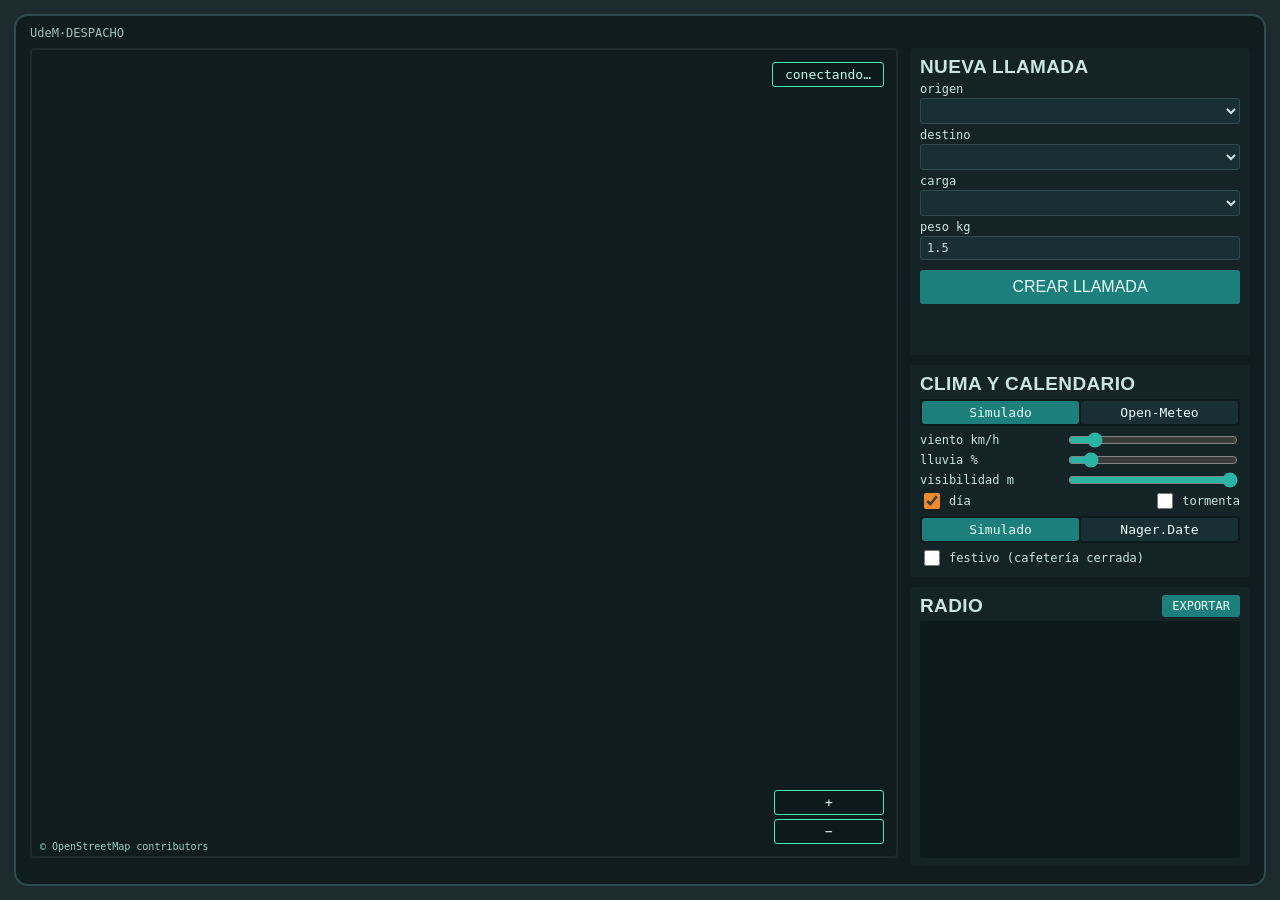
==== src/flota/web/pagina/index.html @ e3279999 "feat(web): interfaz pywebview con puente a CentroControl python main.py --web abre la misma pantalla" ====
<!doctype html>
<html lang="es">
<head>
  <meta charset="utf-8">
  <meta name="viewport" content="width=device-width, initial-scale=1">
  <title>UdeM·DESPACHO</title>
  <link rel="stylesheet" href="estilos.css">
</head>
<body>
  <main class="monitor">
    <div class="barra" id="barra-superior">UdeM·DESPACHO</div>

    <section class="mapa" id="mapa">
      <canvas id="lienzo"></canvas>
      <div class="pildoras" id="clima">
        <div id="clima-datos">conectando…</div>
        <div id="clima-semaforo" class="semaforo"></div>
      </div>
      <div class="ficha ficha-llamada" id="ficha-llamada" hidden>
        <h3 class="ficha-titulo alerta" id="llamada-titulo"></h3>
        <p id="llamada-datos"></p>
        <p class="resultado" id="llamada-resultado"></p>
        <div class="fila">
          <button id="boton-auto"><kbd>A</kbd> AUTO</button>
          <button class="secundario" data-cerrar="llamada"><kbd>ESC</kbd> CERRAR</button>
        </div>
      </div>
      <div class="ficha ficha-robot" id="ficha-robot" hidden>
        <h3 class="ficha-titulo" id="robot-titulo"></h3>
        <div class="fila">
          <canvas id="radar" width="190" height="180"></canvas>
          <p id="robot-datos"></p>
        </div>
        <div class="fila derecha"><button class="secundario" data-cerrar="robot"><kbd>ESC</kbd> CERRAR</button></div>
      </div>
      <div class="controles-mapa" id="controles-mapa">
        <button id="boton-mas">+</button>
        <button id="boton-menos">−</button>
      </div>
      <div class="credito-mapa">© OpenStreetMap contributors</div>
    </section>

    <aside class="lateral">
      <form class="panel" id="formulario">
        <h2>NUEVA LLAMADA</h2>
        <label>origen <select id="origen"></select></label>
        <label>destino <select id="destino"></select></label>
        <label>carga <select id="carga"></select></label>
        <label>peso kg <input id="peso" type="number" min="0.1" step="0.1" value="1.5"></label>
        <button type="submit" class="grande">CREAR LLAMADA</button>
        <p class="resultado" id="formulario-resultado"></p>
      </form>

      <section class="panel">
        <h2>CLIMA Y CALENDARIO</h2>
        <div class="segmentado" id="selector-clima">
          <button data-real="false" class="activo">Simulado</button><button data-real="true">Open-Meteo</button>
        </div>
        <div id="simulador">
          <label class="deslizador">viento km/h <input id="viento" type="range" min="0" max="80" value="10"></label>
          <label class="deslizador">lluvia % <input id="lluvia" type="range" min="0" max="100" value="10"></label>
          <label class="deslizador">visibilidad m <input id="visibilidad" type="range" min="0" max="10000" value="10000"></label>
          <div class="fila">
            <label class="interruptor"><input id="dia" type="checkbox" checked> día</label>
            <label class="interruptor"><input id="tormenta" type="checkbox"> tormenta</label>
          </div>
        </div>
        <div class="segmentado" id="selector-calendario">
          <button data-real="false" class="activo">Simulado</button><button data-real="true">Nager.Date</button>
        </div>
        <label class="interruptor"><input id="festivo" type="checkbox"> festivo (cafetería cerrada)</label>
      </section>

      <section class="panel radio">
        <div class="fila"><h2>RADIO</h2><button class="secundario" id="boton-exportar">EXPORTAR</button></div>
        <div class="registro" id="registro" aria-live="polite"></div>
      </section>
    </aside>

    <section class="plantilla" id="plantilla"></section>
    <div class="barra" id="barra-inferior"></div>
  </main>
  <script type="module" src="app.js"></script>
</body>
</html>
---- src/flota/web/pagina/estilos.css ----
/* UdeM·DESPACHO, versión web: los mismos colores de gui/tema.py (guía de estilo 10). */
:root {
  --bisel: #1b2b2e;
  --pantalla: #0f1d1f;
  --panel: #132326;
  --panel-claro: #183034;
  --borde: #2f4b4f;
  --texto: #c9e6e2;
  --texto-barra: #9fbfbd;
  --boton: #1d7f7b;
  --boton-hover: #2bb3a3;
  --fosforo: #46f0b4;
  --alerta: #f08a2c;
  --ocupado: #1f6fd1;
  --libre: #3f9a6b;
  --falla: #d2453b;
  --papel: #f1e4c6;
  --tinta: #2a2a2a;
  --titulo: "Oswald-SemiBold", "Segoe UI Semibold", sans-serif;
  --mono: "ShareTechMono-Regular", Consolas, monospace;
}

* { box-sizing: border-box; }
html, body { height: 100%; margin: 0; }
body { background: var(--bisel); color: var(--texto); font: 13px var(--mono); overflow: hidden; }
h2, h3 { font-family: var(--titulo); font-weight: 600; margin: 0; letter-spacing: .02em; }
h2 { font-size: 19px; }
button, select, input { font: inherit; color: inherit; }
[hidden] { display: none !important; }

.monitor {
  position: absolute; inset: 14px; display: grid; gap: 8px 12px; padding: 10px 14px;
  grid-template: "sup sup" auto "mapa lat" 1fr "plantilla lat" auto "inf inf" auto / 1fr 340px;
  background: var(--pantalla); border: 2px solid var(--borde); border-radius: 14px;
}
.barra { color: var(--texto-barra); font-size: 12px; white-space: pre; overflow: hidden; text-overflow: ellipsis; }
#barra-superior { grid-area: sup; }
#barra-inferior { grid-area: inf; }

/* --- Mapa y lo que flota encima -------------------------------------------------- */
.mapa { grid-area: mapa; position: relative; min-height: 0; border: 2px solid var(--bisel); border-radius: 4px; overflow: hidden; }
#lienzo { position: absolute; inset: 0; width: 100%; height: 100%; cursor: grab; }
.pildoras { position: absolute; top: 12px; right: 12px; padding: 4px 12px; text-align: center;
  background: #0c1a1c; border: 1px solid var(--fosforo); border-radius: 3px; color: #b9fff2; }
.semaforo { font-family: var(--titulo); font-size: 14px; }
.controles-mapa { position: absolute; right: 12px; bottom: 12px; display: grid; gap: 4px; width: 110px; }
.controles-mapa button { background: #0c1a1c; border: 1px solid var(--fosforo); }
.controles-mapa button:hover { background: var(--boton); }
.credito-mapa { position: absolute; left: 8px; bottom: 4px; font-size: 10px; color: #b9fff2; opacity: .8; }

.ficha { position: absolute; left: 12px; width: 360px; background: var(--papel); color: var(--tinta);
  border: 2px solid #3d5a5e; border-radius: 2px; box-shadow: 0 6px 18px #0008; }
.ficha-llamada { top: 12px; }
.ficha-robot { bottom: 12px; width: 400px; }
.ficha p { margin: 8px 12px; white-space: pre-line; }
.ficha-titulo { margin: 2px; padding: 3px 10px; color: #fff; font-size: 17px; background: var(--ocupado); }
.ficha-titulo.alerta { background: var(--alerta); }
.ficha .fila { padding: 0 12px 10px; }
.resultado { font-family: var(--titulo); min-height: 1em; }
.resultado.mal { color: var(--falla); }
.resultado.bien { color: var(--fosforo); }
.ficha .resultado.bien { color: #2c7a4b; }

/* --- Columna lateral -------------------------------------------------------------- */
.lateral { grid-area: lat; display: flex; flex-direction: column; gap: 10px; min-height: 0; }
.panel { background: var(--panel); border-radius: 4px; padding: 8px 10px; display: flex; flex-direction: column; gap: 4px; }
.panel label { display: flex; flex-direction: column; gap: 2px; font-size: 12px; }
.panel label.deslizador { flex-direction: row; align-items: center; justify-content: space-between; }
.panel label.interruptor { flex-direction: row; align-items: center; gap: 6px; }
select, input[type=number] { background: var(--panel-claro); border: 1px solid var(--borde); border-radius: 3px; padding: 4px 6px; }
input[type=range] { width: 170px; accent-color: var(--boton-hover); }
input[type=checkbox] { accent-color: var(--alerta); width: 16px; height: 16px; }
.radio { flex: 1; min-height: 120px; }
.registro { flex: 1; overflow-y: auto; background: #0c1a1c; border-radius: 3px; padding: 6px; font-size: 12px; color: var(--texto-barra); }
.registro .tipo { display: block; }
.fila { display: flex; gap: 8px; align-items: center; justify-content: space-between; }
.fila.derecha { justify-content: flex-end; }

button { background: var(--boton); border: 0; border-radius: 3px; padding: 4px 10px; color: #e8fffb; cursor: pointer; }
button:hover { background: var(--boton-hover); }
button:focus-visible, select:focus-visible, input:focus-visible { outline: 2px solid var(--alerta); outline-offset: 1px; }
button.grande { font-family: var(--titulo); font-size: 16px; padding: 8px; margin-top: 6px; }
button.secundario { font-size: 12px; }
kbd { font: inherit; opacity: .8; }
kbd::before { content: "["; } kbd::after { content: "]"; }
.segmentado { display: grid; grid-template-columns: 1fr 1fr; background: #0c1a1c; border-radius: 3px; padding: 2px; gap: 2px; }
.segmentado button { background: var(--panel-claro); }
.segmentado button.activo { background: var(--boton); }

/* --- Plantilla de robots ---------------------------------------------------------- */
.plantilla { grid-area: plantilla; display: flex; gap: 12px; overflow-x: auto; }
.tarjeta { width: 124px; flex: none; background: #20393c; border: 2px solid #3d5a5e; border-radius: 3px;
  padding: 2px; text-align: center; cursor: pointer; }
.tarjeta.elegida { border-color: var(--alerta); }
.tarjeta .franja { font-family: var(--titulo); color: #fff; padding: 1px 0; }
.tarjeta img { display: block; width: 100%; aspect-ratio: 1; background: #2f5a58; }
.tarjeta .nombre { font-family: var(--titulo); font-size: 20px; color: #f3efe4; }
.tarjeta .tipo { font-size: 11px; color: var(--texto-barra); }
.tarjeta .bateria { height: 6px; margin: 4px 8px 6px; background: #0c1a1c; border-radius: 2px; }
.tarjeta .bateria div { height: 100%; border-radius: 2px; }
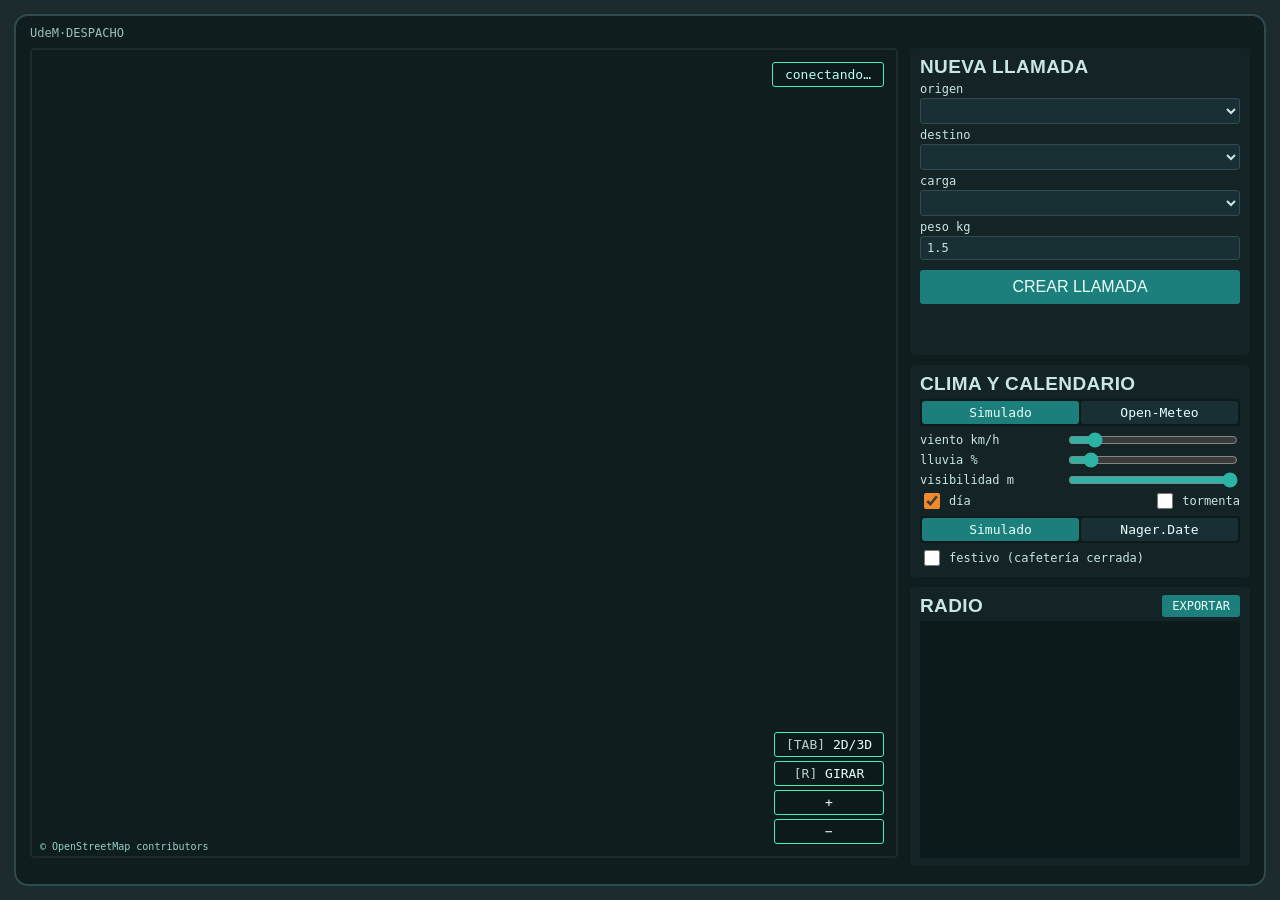
==== commit aa5b6b04: "feat(web): campus 3D con three.js y transición 2D/3D La versión web dibuja el campus con three.js (0" ====
--- a/src/flota/web/pagina/index.html
+++ b/src/flota/web/pagina/index.html
@@ -5,6 +5,7 @@
   <meta name="viewport" content="width=device-width, initial-scale=1">
   <title>UdeM·DESPACHO</title>
   <link rel="stylesheet" href="estilos.css">
+  <script type="importmap">{ "imports": { "three": "./vendor/three.module.min.js" } }</script>
 </head>
 <body>
   <main class="monitor">
@@ -34,6 +35,8 @@
         <div class="fila derecha"><button class="secundario" data-cerrar="robot"><kbd>ESC</kbd> CERRAR</button></div>
       </div>
       <div class="controles-mapa" id="controles-mapa">
+        <button id="boton-modo" data-3d><kbd>TAB</kbd> 2D/3D</button>
+        <button id="boton-girar" data-3d><kbd>R</kbd> GIRAR</button>
         <button id="boton-mas">+</button>
         <button id="boton-menos">−</button>
       </div>
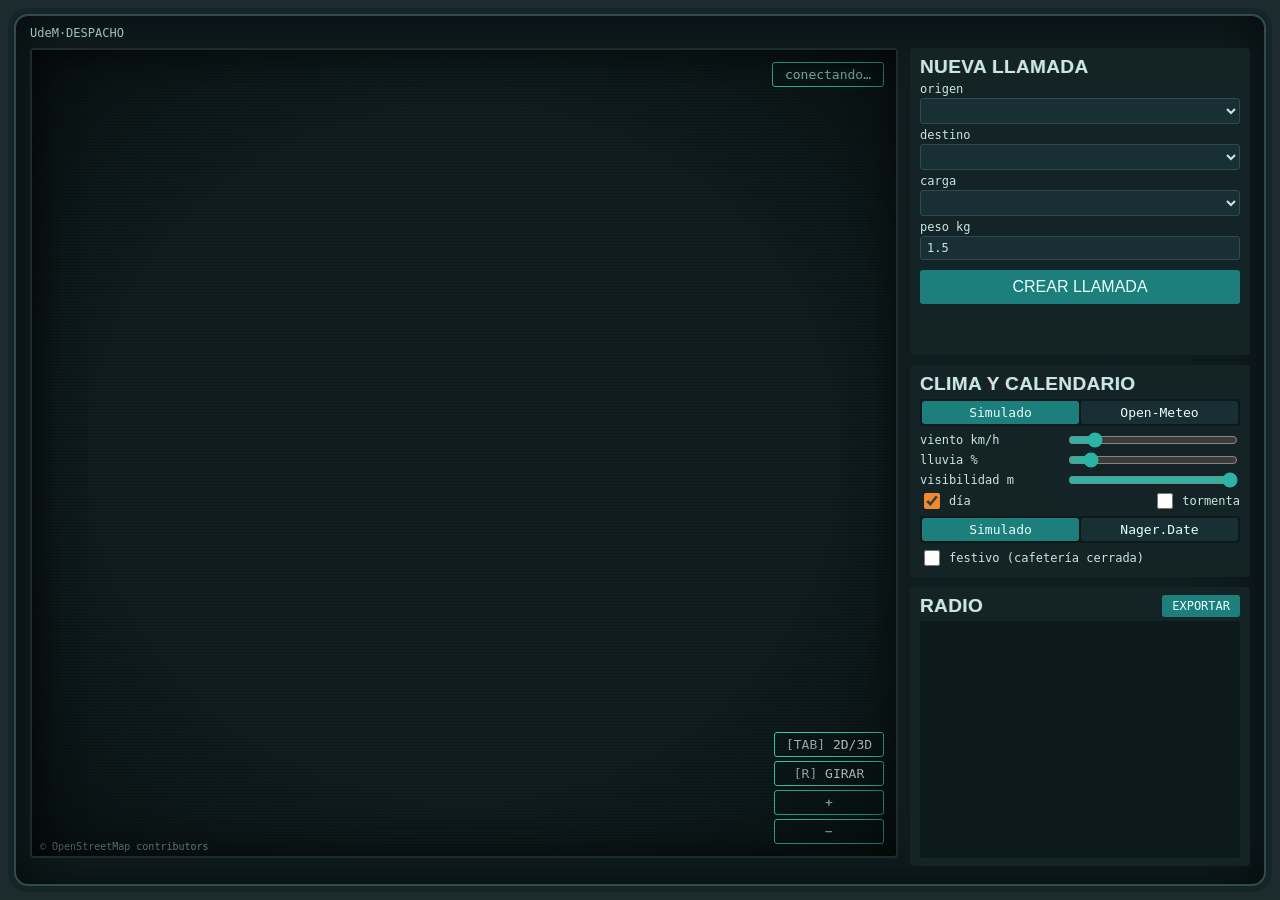
==== commit ad40919a: "feat(gui, web): nombre del bloque al pasar el mouse y clima visible en el mapa Al pasar el mouse por" ====
--- a/src/flota/web/pagina/index.html
+++ b/src/flota/web/pagina/index.html
@@ -41,6 +41,7 @@
         <button id="boton-menos">−</button>
       </div>
       <div class="credito-mapa">© OpenStreetMap contributors</div>
+      <div class="etiqueta-edificio" id="etiqueta-edificio" hidden></div>
     </section>
 
     <aside class="lateral">
--- a/src/flota/web/pagina/estilos.css
+++ b/src/flota/web/pagina/estilos.css
@@ -46,6 +46,8 @@
 .controles-mapa { position: absolute; right: 12px; bottom: 12px; display: grid; gap: 4px; width: 110px; }
 .controles-mapa button { background: #0c1a1c; border: 1px solid var(--fosforo); }
 .controles-mapa button:hover { background: var(--boton); }
+.etiqueta-edificio { position: absolute; pointer-events: none; padding: 2px 8px; white-space: nowrap;
+  background: #0c1a1c; border: 1px solid var(--alerta); color: #f3efe4; font-size: 12px; }
 .credito-mapa { position: absolute; left: 8px; bottom: 4px; font-size: 10px; color: #b9fff2; opacity: .8; }
 
 .ficha { position: absolute; left: 12px; width: 360px; background: var(--papel); color: var(--tinta);
@@ -98,3 +100,22 @@
 .tarjeta .tipo { font-size: 11px; color: var(--texto-barra); }
 .tarjeta .bateria { height: 6px; margin: 4px 8px 6px; background: #0c1a1c; border-radius: 2px; }
 .tarjeta .bateria div { height: 100%; border-radius: 2px; }
+
+/* --- Monitor CRT: scanlines, viñeta, brillo de fósforo y un parpadeo leve ----------- */
+.mapa::after {
+  content: ""; position: absolute; inset: 0; pointer-events: none;
+  background:
+    repeating-linear-gradient(to bottom, #0000 0 2px, #00000026 2px 3px),
+    radial-gradient(ellipse at center, #0000 60%, #00000073 100%);
+  box-shadow: inset 0 0 40px #0009;
+}
+.monitor { box-shadow: inset 0 0 60px #000a, 0 0 0 6px #142427; }
+.monitor h2, .ficha-titulo, .semaforo, .tarjeta .nombre {
+  text-shadow: -.6px 0 #ff3b3b55, .6px 0 #3bd6ff55;  /* aberración cromática leve, como un tubo de rayos catódicos */
+}
+.pildoras, #registro { text-shadow: 0 0 6px #46f0b455; }
+@keyframes parpadeo { 0%, 100% { opacity: 1; } 50% { opacity: .985; } }
+.mapa { animation: parpadeo 120ms steps(2) infinite; }
+@media (prefers-reduced-motion: reduce) {
+  .mapa { animation: none; }
+}
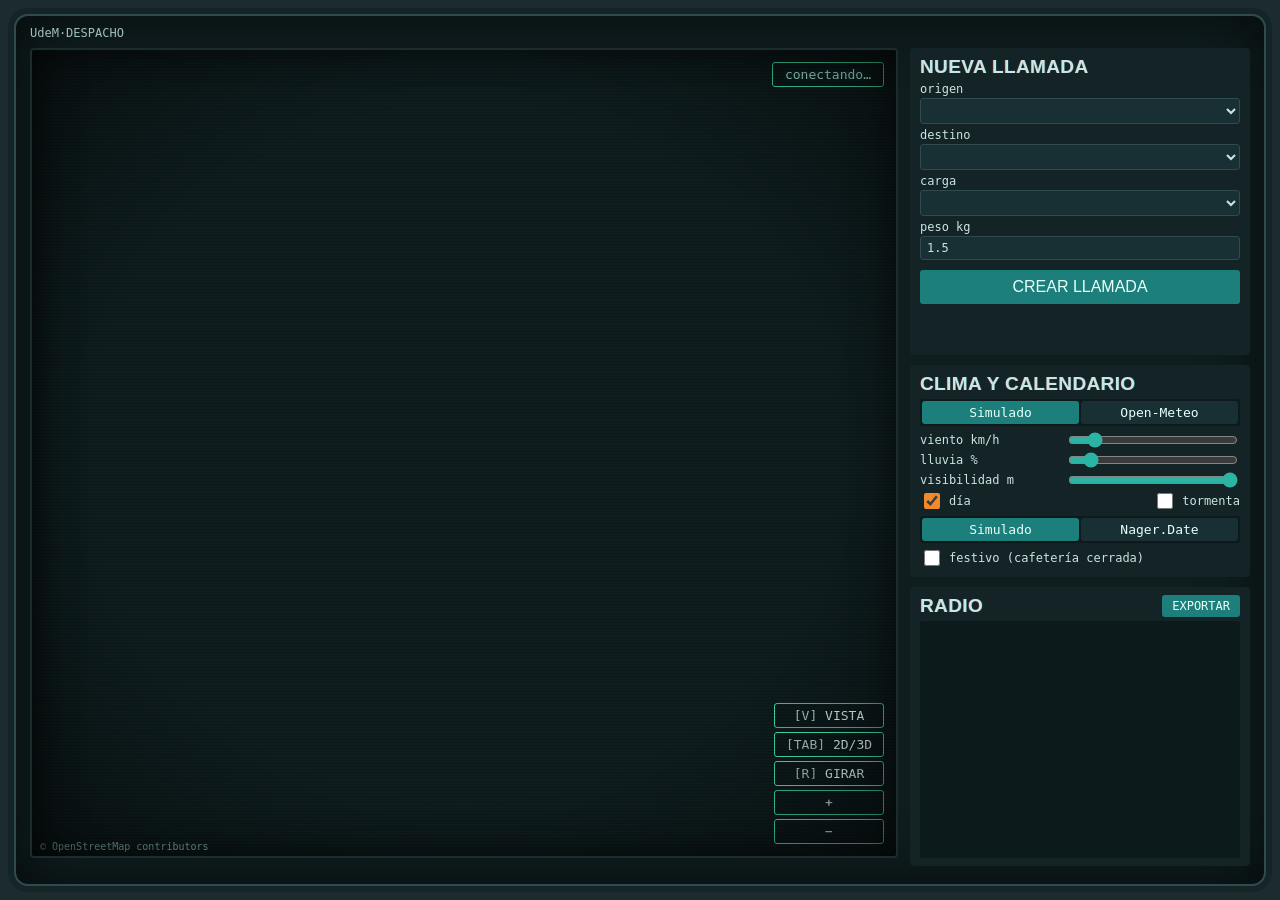
==== commit eeccf4fa: "feat(web): vistas realistas en la web con foto satelital y sombras PuenteWeb.mosaico(capa) entrega e" ====
--- a/src/flota/web/pagina/index.html
+++ b/src/flota/web/pagina/index.html
@@ -35,12 +35,14 @@
         <div class="fila derecha"><button class="secundario" data-cerrar="robot"><kbd>ESC</kbd> CERRAR</button></div>
       </div>
       <div class="controles-mapa" id="controles-mapa">
+        <button id="boton-vista"><kbd>V</kbd> VISTA</button>
         <button id="boton-modo" data-3d><kbd>TAB</kbd> 2D/3D</button>
         <button id="boton-girar" data-3d><kbd>R</kbd> GIRAR</button>
         <button id="boton-mas">+</button>
         <button id="boton-menos">−</button>
       </div>
-      <div class="credito-mapa">© OpenStreetMap contributors</div>
+      <div class="credito-mapa" id="credito-mapa">© OpenStreetMap contributors</div>
+      <div class="aviso-mapa" id="aviso-mapa" hidden></div>
       <div class="etiqueta-edificio" id="etiqueta-edificio" hidden></div>
     </section>
 
--- a/src/flota/web/pagina/estilos.css
+++ b/src/flota/web/pagina/estilos.css
@@ -48,6 +48,8 @@
 .controles-mapa button:hover { background: var(--boton); }
 .etiqueta-edificio { position: absolute; pointer-events: none; padding: 2px 8px; white-space: nowrap;
   background: #0c1a1c; border: 1px solid var(--alerta); color: #f3efe4; font-size: 12px; }
+.aviso-mapa { position: absolute; left: 12px; top: 12px; font-family: var(--titulo); font-size: 15px;
+  color: var(--alerta); text-shadow: 0 0 6px #000; pointer-events: none; }
 .credito-mapa { position: absolute; left: 8px; bottom: 4px; font-size: 10px; color: #b9fff2; opacity: .8; }
 
 .ficha { position: absolute; left: 12px; width: 360px; background: var(--papel); color: var(--tinta);
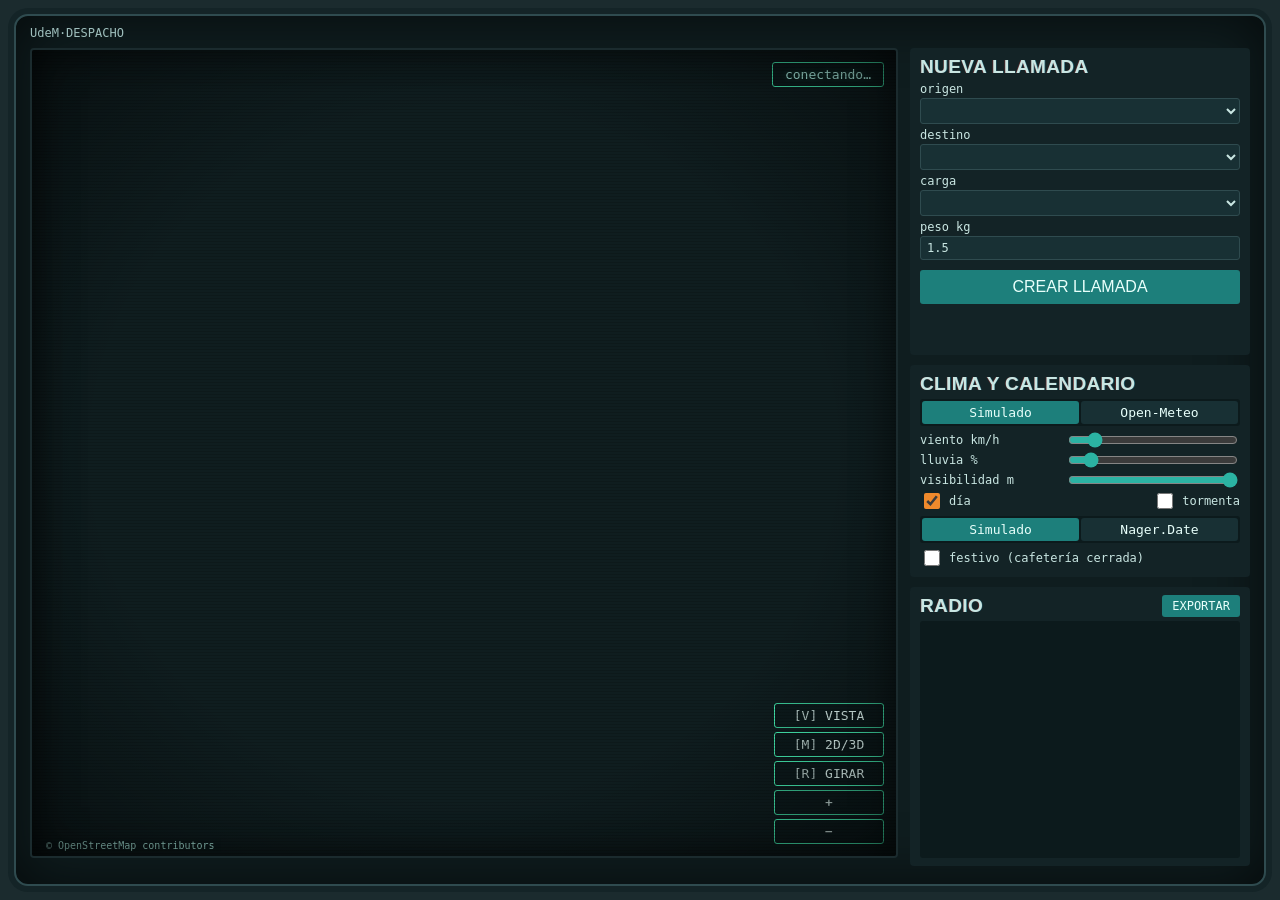
==== commit 130fef19: "fix(web): selector fiel a --real, sin parpadeo de día al refrescar el clima y Tab libre - Con --real" ====
--- a/src/flota/web/pagina/index.html
+++ b/src/flota/web/pagina/index.html
@@ -36,7 +36,7 @@
       </div>
       <div class="controles-mapa" id="controles-mapa">
         <button id="boton-vista"><kbd>V</kbd> VISTA</button>
-        <button id="boton-modo" data-3d><kbd>TAB</kbd> 2D/3D</button>
+        <button id="boton-modo" data-3d><kbd>M</kbd> 2D/3D</button>
         <button id="boton-girar" data-3d><kbd>R</kbd> GIRAR</button>
         <button id="boton-mas">+</button>
         <button id="boton-menos">−</button>
--- a/src/flota/web/pagina/estilos.css
+++ b/src/flota/web/pagina/estilos.css
@@ -1,4 +1,4 @@
-/* UdeM·DESPACHO, versión web: los mismos colores de gui/tema.py (guía de estilo 10). */
+/* UdeM·DESPACHO, versión web: los mismos colores de presentacion/tema.py (guía de estilo 10). */
 :root {
   --bisel: #1b2b2e;
   --pantalla: #0f1d1f;
@@ -50,7 +50,7 @@
   background: #0c1a1c; border: 1px solid var(--alerta); color: #f3efe4; font-size: 12px; }
 .aviso-mapa { position: absolute; left: 12px; top: 12px; font-family: var(--titulo); font-size: 15px;
   color: var(--alerta); text-shadow: 0 0 6px #000; pointer-events: none; }
-.credito-mapa { position: absolute; left: 8px; bottom: 4px; font-size: 10px; color: #b9fff2; opacity: .8; }
+.credito-mapa { position: absolute; left: 8px; bottom: 4px; font-size: 10px; color: #b9fff2; padding: 1px 6px; background: #0c1a1cb3; }
 
 .ficha { position: absolute; left: 12px; width: 360px; background: var(--papel); color: var(--tinta);
   border: 2px solid #3d5a5e; border-radius: 2px; box-shadow: 0 6px 18px #0008; }
